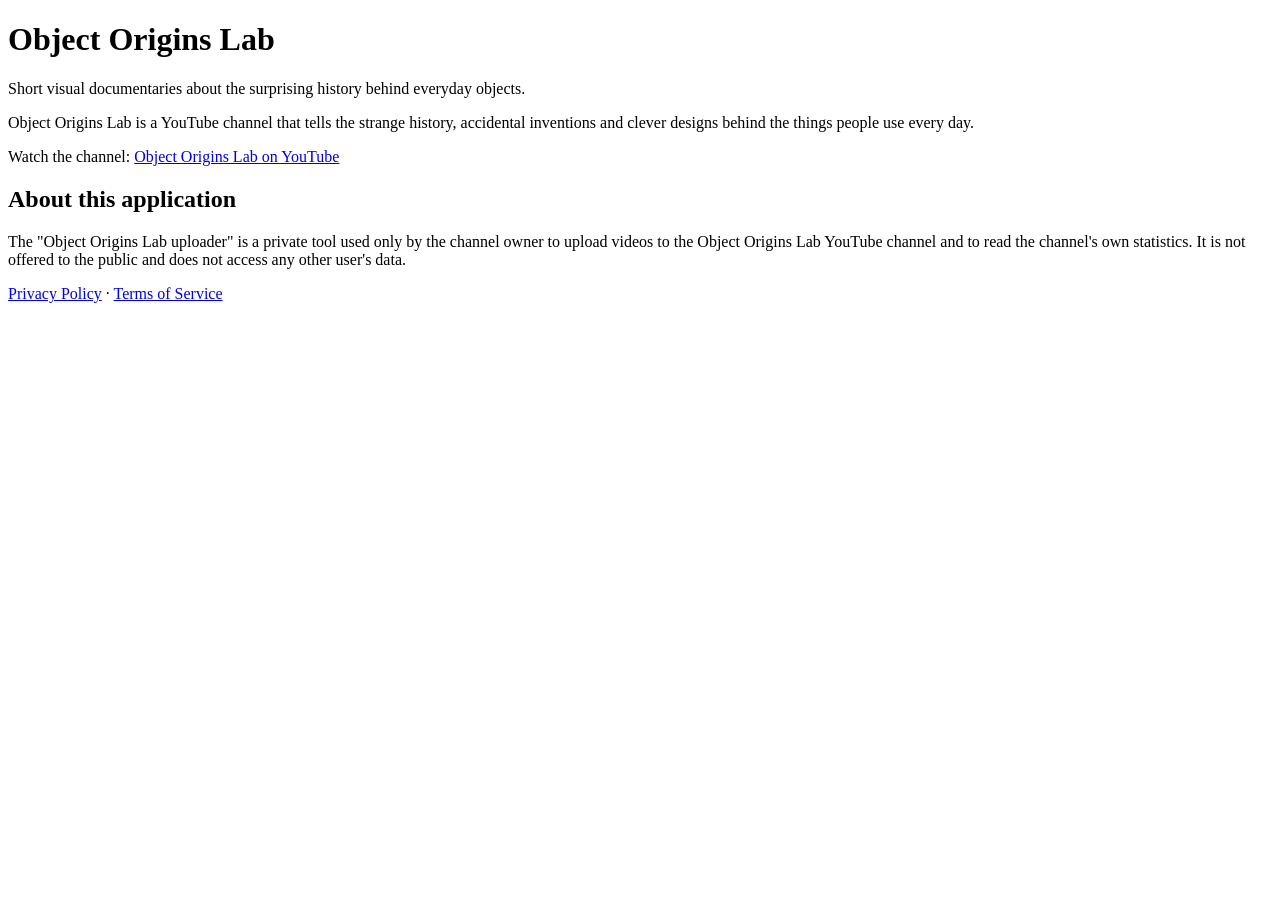
==== index.html @ 90a4e10f "Sayfalar arama motorlarindan gizlendi (noindex) Co-Authored-By: Claude Opus 5 <noreply@anthropic.com" ====
<!doctype html>
<html lang="en">
<head>
<meta charset="utf-8">
<meta name="viewport" content="width=device-width, initial-scale=1">
<meta name="robots" content="noindex, nofollow">
<meta name="google-site-verification" content="chIZrFHIBrAl-NCRMYZP8_e7aGw4jIg6zB-No-gggos" />
<title>Object Origins Lab</title>
<link rel="stylesheet" href="style.css">
</head>
<body>
<h1>Object Origins Lab</h1>
<p class="muted">Short visual documentaries about the surprising history behind everyday objects.</p>

<p>Object Origins Lab is a YouTube channel that tells the strange history, accidental inventions
and clever designs behind the things people use every day.</p>

<p>Watch the channel: <a href="https://www.youtube.com/@objectoriginsshorts">Object Origins Lab on YouTube</a></p>

<h2>About this application</h2>
<p>The "Object Origins Lab uploader" is a private tool used only by the channel owner to upload
videos to the Object Origins Lab YouTube channel and to read the channel's own statistics.
It is not offered to the public and does not access any other user's data.</p>

<footer>
<a href="privacy.html">Privacy Policy</a> · <a href="terms.html">Terms of Service</a>
</footer>
</body>
</html>
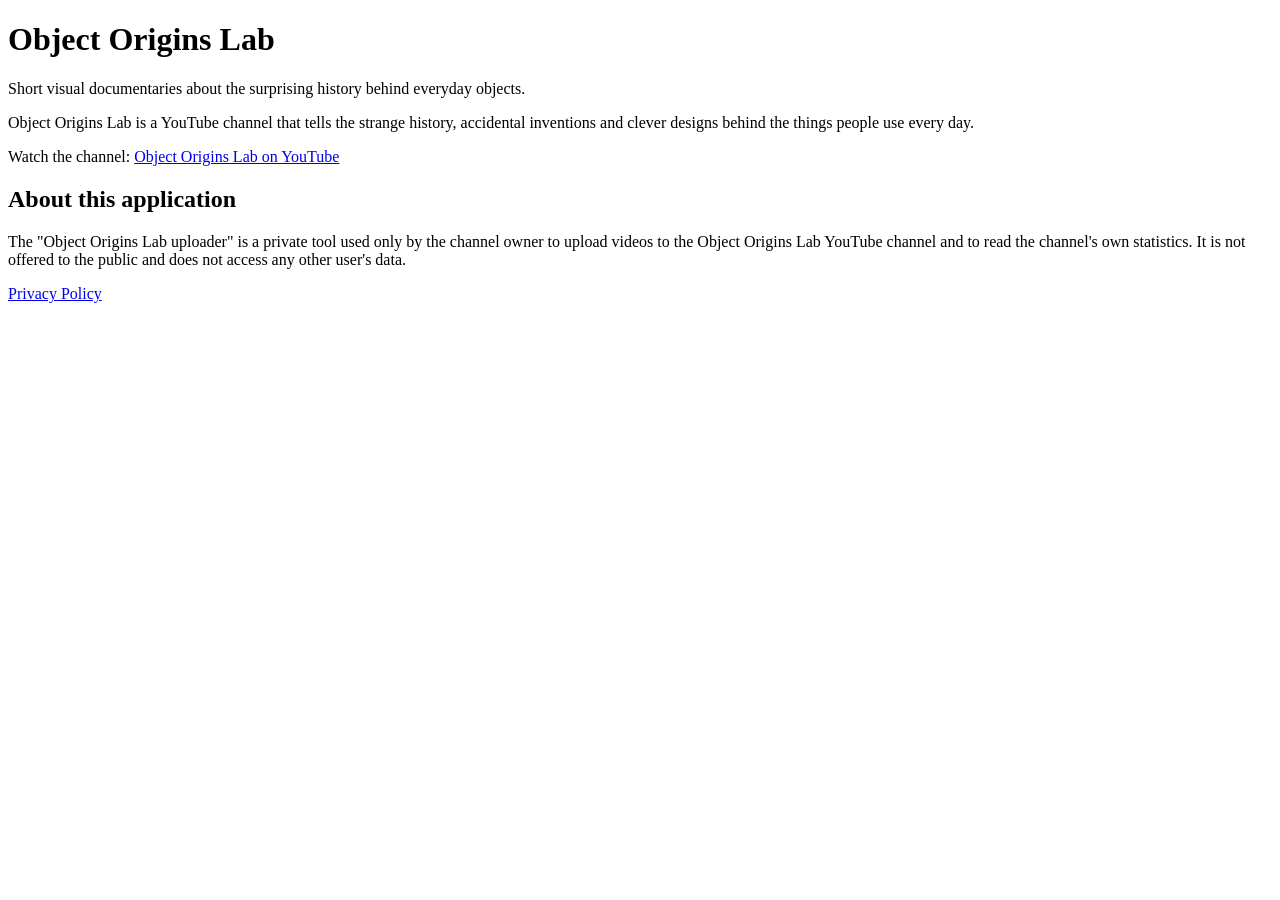
==== commit d3672163: "Kanal linkinin gorunen yazisi Object Origins Lab oldu Co-Authored-By: Claude Opus 5 <noreply@anthrop" ====
--- a/index.html
+++ b/index.html
@@ -3,8 +3,6 @@
 <head>
 <meta charset="utf-8">
 <meta name="viewport" content="width=device-width, initial-scale=1">
-<meta name="robots" content="noindex, nofollow">
-<meta name="google-site-verification" content="chIZrFHIBrAl-NCRMYZP8_e7aGw4jIg6zB-No-gggos" />
 <title>Object Origins Lab</title>
 <link rel="stylesheet" href="style.css">
 </head>
@@ -23,7 +21,7 @@
 It is not offered to the public and does not access any other user's data.</p>
 
 <footer>
-<a href="privacy.html">Privacy Policy</a> · <a href="terms.html">Terms of Service</a>
+<a href="privacy.html">Privacy Policy</a>
 </footer>
 </body>
 </html>
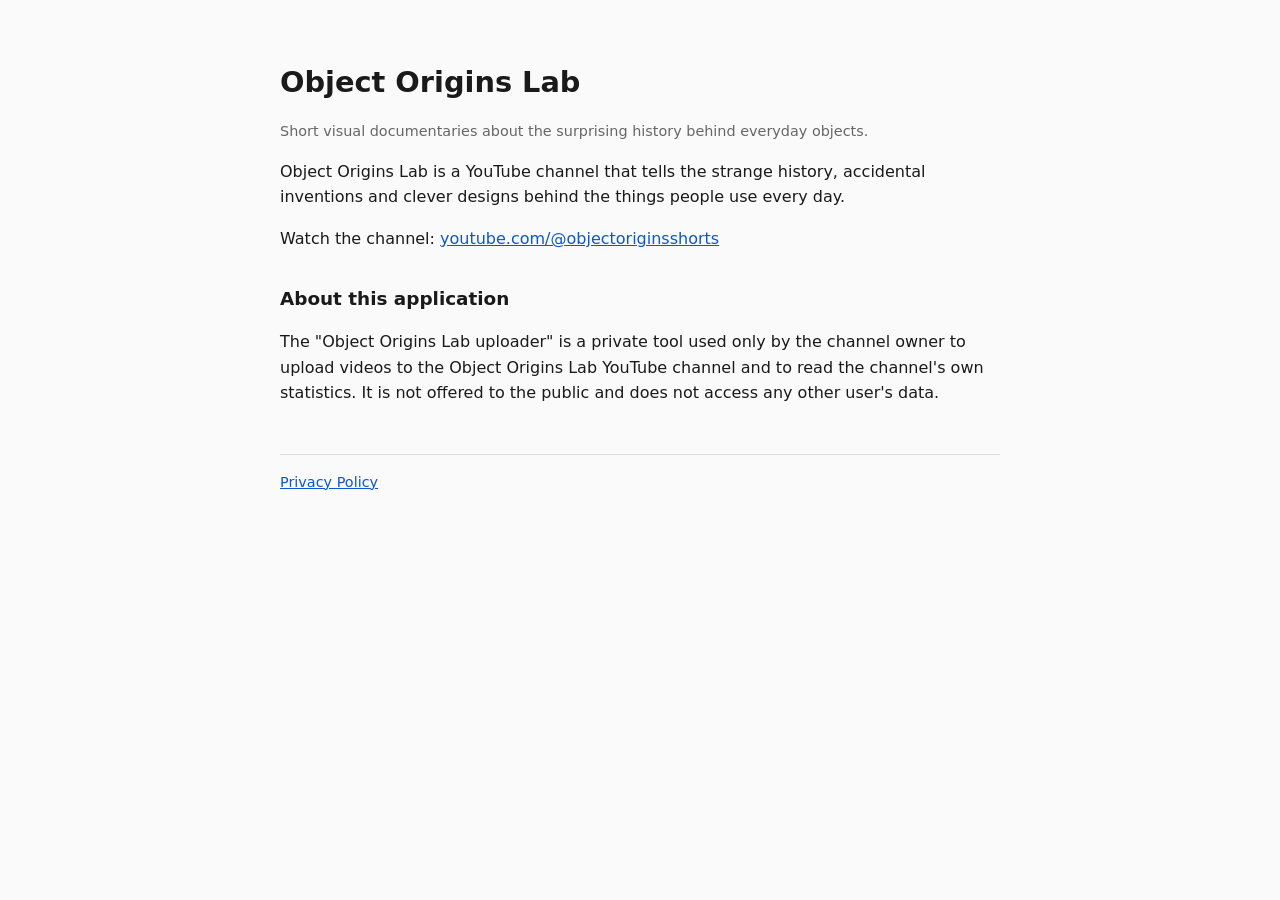
==== commit 528aff4d: "Ana sayfa ve gizlilik politikasi Google OAuth izin ekranini yayina almak icin gereken sayfalar.  Co-" ====
--- a/index.html
+++ b/index.html
@@ -13,7 +13,7 @@
 <p>Object Origins Lab is a YouTube channel that tells the strange history, accidental inventions
 and clever designs behind the things people use every day.</p>
 
-<p>Watch the channel: <a href="https://www.youtube.com/@objectoriginsshorts">Object Origins Lab on YouTube</a></p>
+<p>Watch the channel: <a href="https://www.youtube.com/@objectoriginsshorts">youtube.com/@objectoriginsshorts</a></p>
 
 <h2>About this application</h2>
 <p>The "Object Origins Lab uploader" is a private tool used only by the channel owner to upload
--- a/style.css
+++ b/style.css
@@ -0,0 +1,4 @@
+body{font-family:system-ui,-apple-system,"Segoe UI",Roboto,sans-serif;max-width:720px;margin:0 auto;padding:40px 20px;line-height:1.6;color:#1a1a1a;background:#fafafa}
+h1{font-size:1.8rem;margin-bottom:.2rem}h2{font-size:1.15rem;margin-top:2rem}
+.muted{color:#666;font-size:.9rem}a{color:#0b57d0}
+footer{margin-top:3rem;padding-top:1rem;border-top:1px solid #ddd;font-size:.9rem;color:#666}
